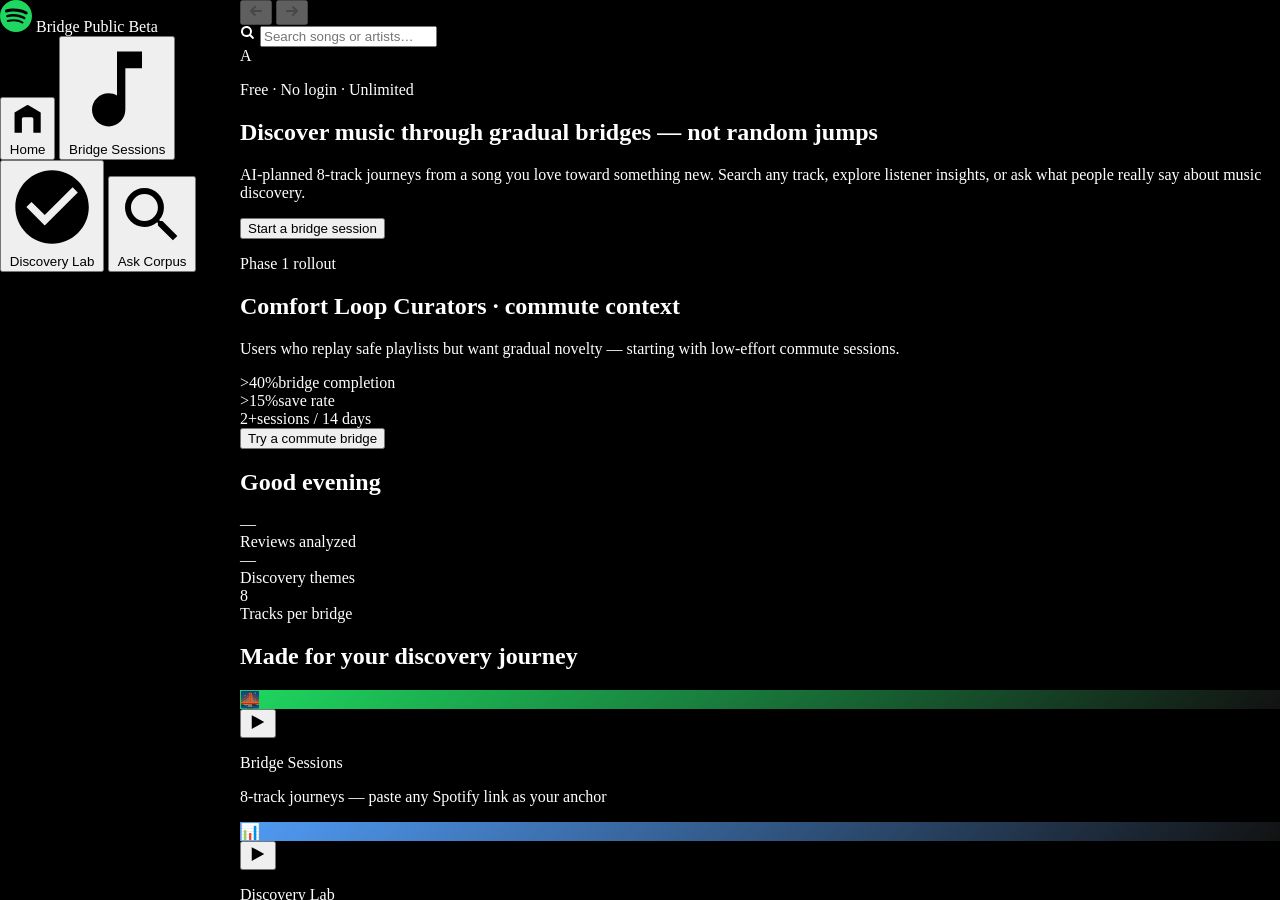
==== web/index.html @ 8ed82976 "Polish app to production wow-factor for free launch. Add Spotify embed previews, novelty journey viz" ====
<!DOCTYPE html>
<html lang="en">
<head>
  <meta charset="UTF-8" />
  <meta name="viewport" content="width=device-width, initial-scale=1.0, viewport-fit=cover" />
  <title>Bridge Sessions — gradual music discovery</title>
  <meta name="description" content="Free 8-track listening bridges from a song you love toward something new. Each step explained. No login, 10k song catalog." />
  <meta name="theme-color" content="#1ed760" />
  <link rel="icon" href="/static/icon.svg" type="image/svg+xml" />
  <link rel="manifest" href="/static/manifest.json" />
  <meta property="og:type" content="website" />
  <meta property="og:url" content="https://spotify-discovery-pm.vercel.app/" />
  <meta property="og:title" content="Bridge Sessions — how is this free?" />
  <meta property="og:description" content="8-track journeys from familiar → novel. Search any song, get explained transitions. No Spotify login." />
  <meta property="og:image" content="https://spotify-discovery-pm.vercel.app/static/og.svg" />
  <meta name="twitter:card" content="summary_large_image" />
  <meta name="twitter:title" content="Bridge Sessions" />
  <meta name="twitter:description" content="Gradual music discovery — 8 explained steps from your anchor track." />
  <meta name="twitter:image" content="https://spotify-discovery-pm.vercel.app/static/og.svg" />
  <style>
    html,body{height:100%;margin:0;background:#000;color:#fff;overflow:hidden}
    .panel:not(.active){display:none!important}
    .app{display:grid;grid-template-columns:1fr;grid-template-rows:1fr auto auto;height:100dvh;overflow:hidden}
    @media (min-width:769px){.app{grid-template-columns:240px 1fr;grid-template-rows:1fr 72px}}
  </style>
  <link rel="stylesheet" href="/static/styles.css" />
</head>
<body>
  <div class="app">
    <!-- Sidebar -->
    <aside class="sidebar">
      <div class="sidebar__logo">
        <svg width="32" height="32" viewBox="0 0 24 24" fill="#1ed760"><path d="M12 0C5.4 0 0 5.4 0 12s5.4 12 12 12 12-5.4 12-12S18.66 0 12 0zm5.521 17.34c-.24.359-.66.48-1.021.24-2.82-1.74-6.36-2.101-10.561-1.141-.418.122-.779-.179-.899-.539-.12-.421.18-.78.54-.9 4.56-1.021 8.52-.6 11.64 1.32.42.18.479.659.301 1.02zm1.44-3.3c-.301.42-.841.6-1.262.3-3.239-1.98-8.159-2.58-11.939-1.38-.479.12-1.02-.12-1.14-.6-.12-.48.12-1.021.6-1.141C9.6 9.9 15 10.561 18.72 12.84c.361.181.54.78.241 1.2zm.12-3.36C15.24 8.4 8.82 8.16 5.16 9.301c-.6.179-1.2-.181-1.38-.721-.18-.601.18-1.2.72-1.381 4.26-1.26 11.28-1.02 15.721 1.621.539.3.719 1.02.419 1.56-.299.421-1.02.599-1.559.3z"/></svg>
        <span class="sidebar__logo-text">Bridge</span>
        <span class="sidebar__badge">Public Beta</span>
      </div>

      <nav class="sidebar__nav">
        <button class="nav-item active" data-tab="home">
          <svg viewBox="0 0 24 24"><path d="M12.5 3.247a1 1 0 0 0-1 0L4 7.577V20h4.5v-8.5a1 1 0 0 1 1-1h5a1 1 0 0 1 1 1V20H20V7.577l-7.5-4.33z"/></svg>
          <span>Home</span>
        </button>
        <button class="nav-item" data-tab="bridge">
          <svg viewBox="0 0 24 24"><path d="M12 3v10.55c-.59-.34-1.27-.55-2-.55-2.21 0-4 1.79-4 4s1.79 4 4 4 4-1.79 4-4V7h4V3h-6z"/></svg>
          <span>Bridge Sessions</span>
        </button>
        <button class="nav-item" data-tab="insights">
          <svg viewBox="0 0 24 24"><path d="M12 2C6.48 2 2 6.48 2 12s4.48 10 10 10 10-4.48 10-10S17.52 2 12 2zm-2 15-5-5 1.41-1.41L10 14.17l7.59-7.59L19 8l-9 9z"/></svg>
          <span>Discovery Lab</span>
        </button>
        <button class="nav-item" data-tab="ask">
          <svg viewBox="0 0 24 24"><path d="M15.5 14h-.79l-.28-.27A6.471 6.471 0 0 0 16 9.5 6.5 6.5 0 1 0 9.5 16c1.61 0 3.09-.59 4.23-1.57l.27.28v.79l5 4.99L20.49 19l-4.99-5zm-6 0C7.01 14 5 11.99 5 9.5S7.01 5 9.5 5 14 7.01 14 9.5 11.99 14 9.5 14z"/></svg>
          <span>Ask Corpus</span>
        </button>
      </nav>
    </aside>

    <!-- Main -->
    <div class="main" data-accent="home" id="mainArea">
      <header class="topbar">
        <div class="topbar__nav-btns">
          <button class="icon-btn" disabled aria-label="Back">
            <svg width="16" height="16" viewBox="0 0 16 16" fill="currentColor"><path d="M9.7 3.3a1 1 0 0 0-1.4 1.4L10.6 7H3a1 1 0 1 0 0 2h7.6L8.3 11.3a1 1 0 1 0 1.4 1.4l4-4a1 1 0 0 0 0-1.4l-4-4z" transform="rotate(180 8 8)"/></svg>
          </button>
          <button class="icon-btn" disabled aria-label="Forward">
            <svg width="16" height="16" viewBox="0 0 16 16" fill="currentColor"><path d="M9.7 3.3a1 1 0 0 0-1.4 1.4L10.6 7H3a1 1 0 1 0 0 2h7.6L8.3 11.3a1 1 0 1 0 1.4 1.4l4-4a1 1 0 0 0 0-1.4l-4-4z"/></svg>
          </button>
        </div>
        <div class="topbar__search">
          <svg class="topbar__search-icon" width="16" height="16" viewBox="0 0 16 16" fill="currentColor"><path d="M13.7 12.3 11 9.6a5.5 5.5 0 1 0-1.4 1.4l2.7 2.7a1 1 0 0 0 1.4-1.4zM6.5 10A3.5 3.5 0 1 1 10 6.5 3.5 3.5 0 0 1 6.5 10z"/></svg>
          <input type="text" id="globalSearch" placeholder="Search songs or artists…" autocomplete="off" />
          <div id="searchResults" class="search-results hidden" role="listbox"></div>
        </div>
        <div class="topbar__user">A</div>
      </header>

      <div class="content">
        <!-- HOME -->
        <section class="panel active" id="panel-home">
          <div class="public-banner">
            <div class="public-banner__text">
              <p class="public-banner__eyebrow">Free · No login · Unlimited</p>
              <h2 class="public-banner__title">Discover music through gradual bridges — not random jumps</h2>
              <p class="public-banner__desc">AI-planned 8-track journeys from a song you love toward something new. Search any track, explore listener insights, or ask what people really say about music discovery.</p>
            </div>
            <button type="button" class="btn-spotify btn-spotify--green public-banner__cta" data-tab="bridge">Start a bridge session</button>
          </div>

          <div class="rollout-card" id="rolloutCard">
            <p class="rollout-card__eyebrow">Phase 1 rollout</p>
            <h2 class="rollout-card__title">Comfort Loop Curators · commute context</h2>
            <p class="rollout-card__desc">Users who replay safe playlists but want gradual novelty — starting with low-effort commute sessions.</p>
            <div class="metrics-row">
              <div class="metric-target"><span class="metric-target__val">&gt;40%</span><span class="metric-target__label">bridge completion</span></div>
              <div class="metric-target"><span class="metric-target__val">&gt;15%</span><span class="metric-target__label">save rate</span></div>
              <div class="metric-target"><span class="metric-target__val">2+</span><span class="metric-target__label">sessions / 14 days</span></div>
            </div>
            <button type="button" class="btn-spotify btn-spotify--green btn-spotify--sm" id="comfortLoopCta">Try a commute bridge</button>
          </div>

          <h1 class="greeting" id="greeting">Good evening</h1>
          <div class="stats-row" id="statsRow">
            <div class="stat-pill"><div class="stat-pill__value" id="statReviews">—</div><div class="stat-pill__label">Reviews analyzed</div></div>
            <div class="stat-pill"><div class="stat-pill__value" id="statThemes">—</div><div class="stat-pill__label">Discovery themes</div></div>
            <div class="stat-pill"><div class="stat-pill__value">8</div><div class="stat-pill__label">Tracks per bridge</div></div>
          </div>

          <div class="section-header"><h2>Made for your discovery journey</h2></div>
          <div class="card-grid">
            <article class="media-card" data-tab="bridge">
              <div class="media-card__cover"><div class="cover-gradient" style="background:linear-gradient(135deg,#1ed760,#121212)">🌉</div>
                <button class="media-card__play" aria-label="Open Bridge"><svg width="20" height="20" viewBox="0 0 16 16" fill="currentColor"><path d="M3 2.5v11l10-5.5L3 2.5z"/></svg></button>
              </div>
              <p class="media-card__title">Bridge Sessions</p>
              <p class="media-card__desc">8-track journeys — paste any Spotify link as your anchor</p>
            </article>
            <article class="media-card" data-tab="insights">
              <div class="media-card__cover"><div class="cover-gradient" style="background:linear-gradient(135deg,#509bf5,#121212)">📊</div>
                <button class="media-card__play" aria-label="Open Insights"><svg width="20" height="20" viewBox="0 0 16 16" fill="currentColor"><path d="M3 2.5v11l10-5.5L3 2.5z"/></svg></button>
              </div>
              <p class="media-card__title">Discovery Lab</p>
              <p class="media-card__desc">553+ user voices — themes, segments, pain points</p>
            </article>
            <article class="media-card" data-tab="ask">
              <div class="media-card__cover"><div class="cover-gradient" style="background:linear-gradient(135deg,#e91429,#121212)">💬</div>
                <button class="media-card__play" aria-label="Ask"><svg width="20" height="20" viewBox="0 0 16 16" fill="currentColor"><path d="M3 2.5v11l10-5.5L3 2.5z"/></svg></button>
              </div>
              <p class="media-card__title">Ask the Corpus</p>
              <p class="media-card__desc">RAG-powered answers with cited user quotes</p>
            </article>
          </div>

          <div class="section-header"><h2>Recently analyzed</h2><a href="#" data-tab="insights">Show all</a></div>
          <div class="card-grid" id="homeThemes"></div>
        </section>

        <!-- BRIDGE -->
        <section class="panel" id="panel-bridge">
          <div class="bridge-hero">
            <div class="bridge-hero__content">
              <p class="bridge-hero__type">Free public beta</p>
              <h1 class="bridge-hero__title">Bridge Sessions</h1>
              <p class="bridge-hero__desc">A 30-minute listening journey from a track you choose toward novel artists. Each step explains why the transition works — discovery that feels safe, not random. No account needed.</p>
              <div class="bridge-actions bridge-actions--primary">
                <button type="button" id="startBridgeBtn" class="btn-spotify btn-spotify--green">Start free bridge</button>
              </div>
              <p id="authStatus" class="hint hint--prominent"></p>

              <div class="connect-beta" id="connectBeta">
                <div class="connect-beta__head">
                  <span class="connect-beta__title">Connect Spotify</span>
                  <span class="badge-beta">Private beta</span>
                </div>
                <p class="connect-beta__desc">Personalized bridges and save-to-playlist are limited to invited testers while we apply for Spotify extended access. The free bridge above works for everyone.</p>
                <div class="bridge-actions">
                  <a id="spotifyLogin" class="btn-spotify btn-spotify--ghost btn-spotify--sm" href="/mvp/login">
                    <svg width="18" height="18" viewBox="0 0 24 24" fill="currentColor"><path d="M12 0C5.4 0 0 5.4 0 12s5.4 12 12 12 12-5.4 12-12S18.66 0 12 0zm5.521 17.34c-.24.359-.66.48-1.021.24-2.82-1.74-6.36-2.101-10.561-1.141-.418.122-.779-.179-.899-.539-.12-.421.18-.78.54-.9 4.56-1.021 8.52-.6 11.64 1.32.42.18.479.659.301 1.02z"/></svg>
                    Request beta access
                  </a>
                  <button id="logoutBtn" class="btn-spotify btn-spotify--ghost btn-spotify--sm hidden">Log out</button>
                </div>
              </div>
            </div>
          </div>

          <div class="bridge-form">
            <label class="form-label">Anchor track — song name or Spotify link</label>
            <div class="anchor-search">
              <input class="form-input" id="anchorInput" type="text" placeholder="e.g. Blinding Lights, The Weeknd — or paste a Spotify link" autocomplete="off" />
              <div id="anchorSearchResults" class="search-results hidden" role="listbox"></div>
            </div>
            <div id="anchorPreview" class="anchor-preview hidden"></div>
            <div class="chip-row chip-row--compact" id="anchorChips"></div>
            <label class="form-label">Your intent</label>
            <textarea class="form-input" id="intentInput" rows="2" placeholder="Like Khruangbin but more energetic for a morning run"></textarea>
            <label class="form-label">Listening context</label>
            <div class="chip-row chip-row--compact" id="contextChips"></div>
            <div class="chip-row chip-row--compact" id="intentChips"></div>
            <div class="bridge-actions">
              <button id="buildBtn" class="btn-spotify btn-spotify--green">Generate bridge session</button>
              <button id="savePlaylistBtn" class="btn-spotify btn-spotify--ghost hidden">Save to Spotify</button>
            </div>
            <div id="bridgeLoader" class="bridge-loader hidden" aria-live="polite" aria-busy="false">
              <div class="bridge-loader__card">
                <div class="bridge-loader__spinner" aria-hidden="true"></div>
                <p class="bridge-loader__title" id="bridgeLoaderTitle">Building your bridge…</p>
                <p class="bridge-loader__subtitle" id="bridgeLoaderSubtitle">Sequencing tracks from familiar to new</p>
                <div class="bridge-loader__progress" aria-hidden="true"><div class="bridge-loader__progress-fill" id="bridgeLoaderProgress"></div></div>
              </div>
            </div>
            <p id="bridgeError" class="bridge-error hidden"></p>
          </div>

          <div id="sessionBlock" class="session-block hidden">
            <div class="section-header">
              <h2 id="sessionTitle">Your bridge</h2>
              <div class="session-header-actions">
                <span id="sessionMode" class="sidebar__badge"></span>
                <span id="sessionPlanner" class="sidebar__badge sidebar__badge--muted hidden"></span>
                <button type="button" id="shareBridgeBtn" class="btn-spotify btn-spotify--ghost btn-spotify--sm hidden">Share bridge</button>
              </div>
            </div>
            <p id="sessionSummary" class="session-summary"></p>
            <div id="noveltyJourney" class="novelty-journey hidden" aria-label="Novelty arc from familiar to novel"></div>
            <div class="track-list-header">
              <span>#</span><span>Title</span><span>Novelty</span><span></span><span></span>
            </div>
            <div id="tracks"></div>
          </div>
        </section>

        <!-- INSIGHTS -->
        <section class="panel" id="panel-insights">
          <h1 class="greeting" style="font-size:32px">Discovery Lab</h1>
          <p id="insightSubtitle" style="color:var(--text-subdued);margin:-16px 0 24px">Insights from user reviews — click a theme or segment to explore</p>
          <div id="themeDetail" class="theme-detail hidden"></div>
          <div class="insight-grid">
            <div><h3 style="font-size:16px;margin:0 0 16px">Themes</h3><div id="themes"></div></div>
            <div><h3 style="font-size:16px;margin:0 0 16px">User segments</h3><div id="segments"></div></div>
          </div>
        </section>

        <!-- ASK -->
        <section class="panel ask-panel" id="panel-ask">
          <h1 class="greeting" style="font-size:32px">Ask the corpus</h1>
          <p style="color:var(--text-subdued);margin:-16px 0 8px">Six canonical growth questions — or ask your own</p>
          <div id="canonicalBtns" class="chip-row"></div>
          <div class="ask-form">
            <input class="form-input" id="questionInput" type="text" placeholder="Why do users repeat the same playlists?" />
            <button id="askBtn" class="btn-spotify btn-spotify--green">Ask</button>
          </div>
          <div id="answer" class="answer-box hidden"></div>
        </section>
      </div>
    </div>

    <!-- Preview bar — Spotify embed + quick open -->
    <footer class="now-playing hidden" id="previewBar">
      <div class="now-playing__embed" id="playerEmbed" aria-label="Spotify preview player"></div>
      <div class="now-playing__compact">
        <div class="now-playing__track">
          <div class="now-playing__art" id="playerArt"></div>
          <div class="now-playing__meta">
            <div class="now-playing__title" id="playerTitle">Tap a track to preview</div>
            <div class="now-playing__artist" id="playerArtist">Bridge Sessions</div>
          </div>
        </div>
        <div class="now-playing__actions">
          <span class="now-playing__step" id="playerStep"></span>
          <button type="button" class="btn-spotify btn-spotify--ghost btn-spotify--sm" id="playerPrev" aria-label="Previous track">‹</button>
          <button type="button" class="btn-spotify btn-spotify--ghost btn-spotify--sm" id="playerNext" aria-label="Next track">›</button>
          <button type="button" class="btn-spotify btn-spotify--ghost btn-spotify--sm" id="playerOpen">Open in Spotify</button>
        </div>
      </div>
    </footer>
  </div>

  <div class="status-toast" id="statusToast"></div>
  <script src="/static/app.js"></script>
</body>
</html>
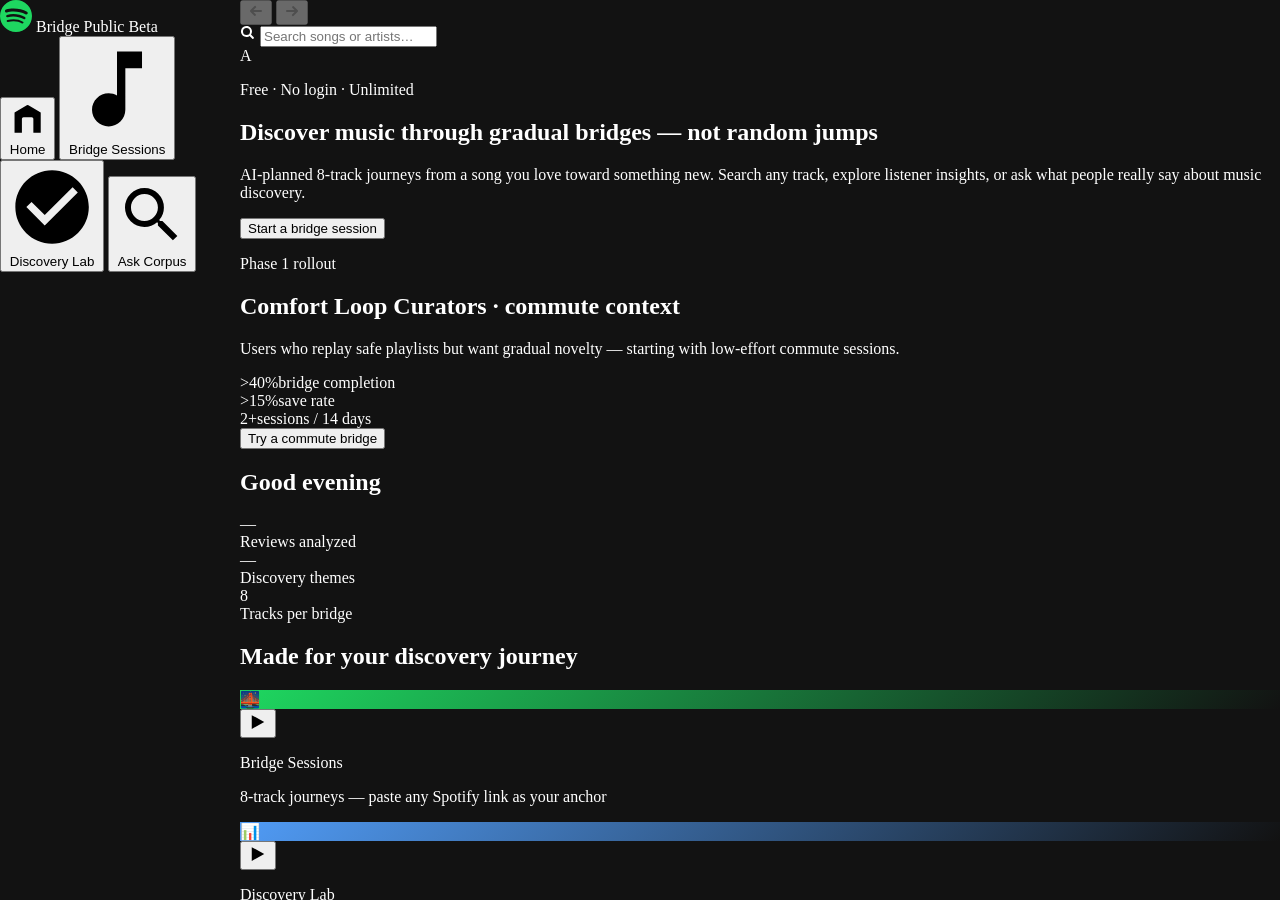
==== commit ba4c0595: "Fix layout not filling viewport height. Only reserve player bar grid space when preview is visible, " ====
--- a/web/index.html
+++ b/web/index.html
@@ -18,10 +18,11 @@
   <meta name="twitter:description" content="Gradual music discovery — 8 explained steps from your anchor track." />
   <meta name="twitter:image" content="https://spotify-discovery-pm.vercel.app/static/og.svg" />
   <style>
-    html,body{height:100%;margin:0;background:#000;color:#fff;overflow:hidden}
+    html,body{height:100%;width:100%;margin:0;background:#121212;color:#fff;overflow:hidden}
     .panel:not(.active){display:none!important}
-    .app{display:grid;grid-template-columns:1fr;grid-template-rows:1fr auto auto;height:100dvh;overflow:hidden}
-    @media (min-width:769px){.app{grid-template-columns:240px 1fr;grid-template-rows:1fr 72px}}
+    .app{display:grid;grid-template-columns:1fr;grid-template-rows:1fr;height:100dvh;width:100%;min-height:100dvh;overflow:hidden}
+    .app.app--has-player{grid-template-rows:1fr auto}
+    @media (min-width:769px){.app{grid-template-columns:240px 1fr}}
   </style>
   <link rel="stylesheet" href="/static/styles.css" />
 </head>
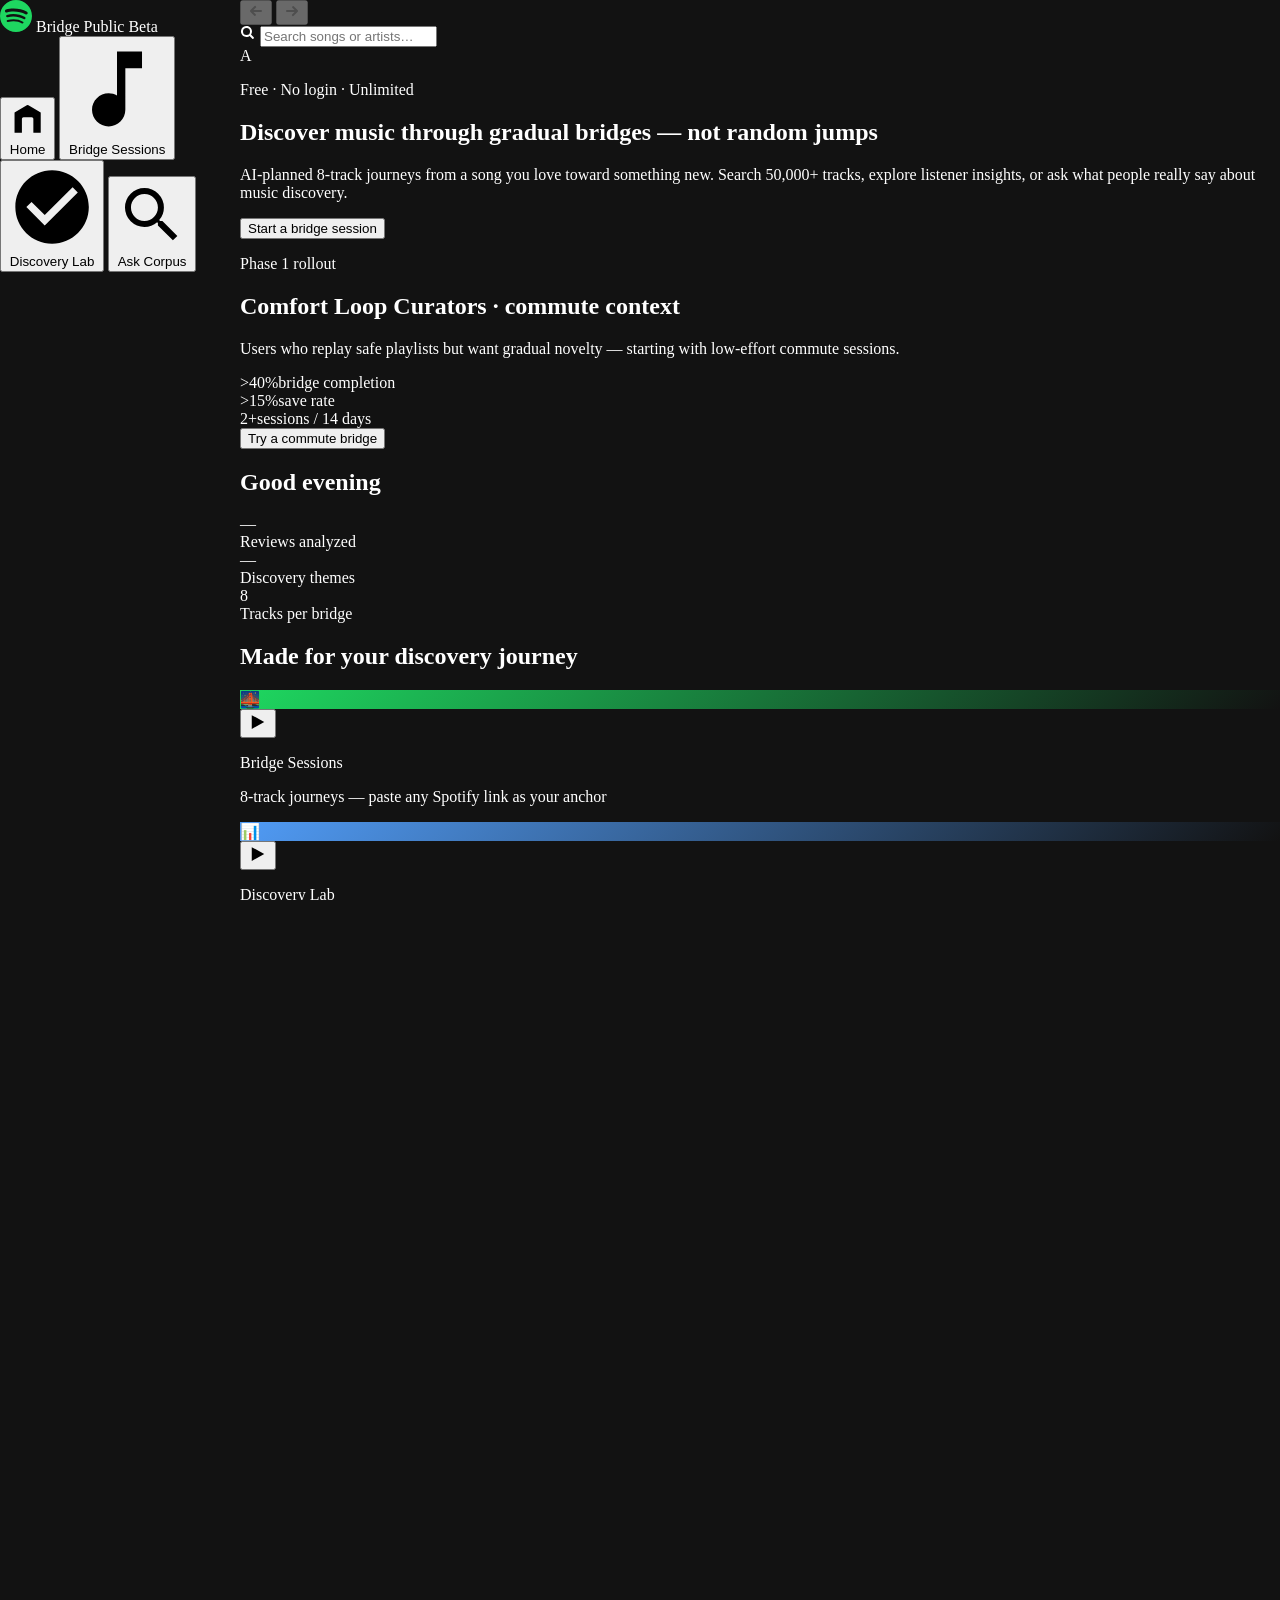
==== commit 8f7a1d5d: "Add custom player, 50k catalog, and discovery extras. Replace Spotify embed chrome with our player (" ====
--- a/web/index.html
+++ b/web/index.html
@@ -25,6 +25,7 @@
     @media (min-width:769px){.app{grid-template-columns:240px 1fr}}
   </style>
   <link rel="stylesheet" href="/static/styles.css" />
+  <link rel="stylesheet" href="/static/player.css" />
 </head>
 <body>
   <div class="app">
@@ -82,7 +83,7 @@
             <div class="public-banner__text">
               <p class="public-banner__eyebrow">Free · No login · Unlimited</p>
               <h2 class="public-banner__title">Discover music through gradual bridges — not random jumps</h2>
-              <p class="public-banner__desc">AI-planned 8-track journeys from a song you love toward something new. Search any track, explore listener insights, or ask what people really say about music discovery.</p>
+              <p class="public-banner__desc">AI-planned 8-track journeys from a song you love toward something new. Search <span id="catalogSizeLabel">50,000+</span> tracks, explore listener insights, or ask what people really say about music discovery.</p>
             </div>
             <button type="button" class="btn-spotify btn-spotify--green public-banner__cta" data-tab="bridge">Start a bridge session</button>
           </div>
@@ -179,6 +180,7 @@
             <div class="chip-row chip-row--compact" id="intentChips"></div>
             <div class="bridge-actions">
               <button id="buildBtn" class="btn-spotify btn-spotify--green">Generate bridge session</button>
+              <button type="button" id="surpriseBtn" class="btn-spotify btn-spotify--ghost">Surprise me</button>
               <button id="savePlaylistBtn" class="btn-spotify btn-spotify--ghost hidden">Save to Spotify</button>
             </div>
             <div id="bridgeLoader" class="bridge-loader hidden" aria-live="polite" aria-busy="false">
@@ -202,6 +204,7 @@
               </div>
             </div>
             <p id="sessionSummary" class="session-summary"></p>
+            <div id="bridgeStats" class="bridge-stats hidden" aria-label="Bridge session stats"></div>
             <div id="noveltyJourney" class="novelty-journey hidden" aria-label="Novelty arc from familiar to novel"></div>
             <div class="track-list-header">
               <span>#</span><span>Title</span><span>Novelty</span><span></span><span></span>
@@ -235,28 +238,89 @@
       </div>
     </div>
 
-    <!-- Preview bar — Spotify embed + quick open -->
+    <!-- Custom bridge player — Spotify preview via hidden embed; our controls & legal links -->
     <footer class="now-playing hidden" id="previewBar">
-      <div class="now-playing__embed" id="playerEmbed" aria-label="Spotify preview player"></div>
-      <div class="now-playing__compact">
-        <div class="now-playing__track">
-          <div class="now-playing__art" id="playerArt"></div>
-          <div class="now-playing__meta">
+      <div class="bridge-player">
+        <canvas id="eqCanvas" class="bridge-player__eq" aria-hidden="true"></canvas>
+        <div class="bridge-player__row">
+          <div class="now-playing__art bridge-player__art" id="playerArt"></div>
+          <div class="bridge-player__meta">
             <div class="now-playing__title" id="playerTitle">Tap a track to preview</div>
             <div class="now-playing__artist" id="playerArtist">Bridge Sessions</div>
+            <span class="bridge-player__badge" id="playerBadge">30s preview · Full song in Spotify</span>
+          </div>
+          <div class="bridge-player__controls">
+            <button type="button" class="bridge-player__play" id="playerPlayBtn" aria-label="Play or pause">▶</button>
+            <button type="button" class="bridge-player__nav" id="playerPrev" aria-label="Previous">‹</button>
+            <button type="button" class="bridge-player__nav" id="playerNext" aria-label="Next">›</button>
+          </div>
+          <div class="bridge-player__volume">
+            <label for="playerVolume" class="sr-only">Volume</label>
+            <span aria-hidden="true">🔊</span>
+            <input type="range" id="playerVolume" min="0" max="100" value="85" />
+            <span id="playerVolumeLabel" class="bridge-player__vol-label">85%</span>
+          </div>
+          <div class="bridge-player__actions">
+            <span class="now-playing__step" id="playerStep"></span>
+            <button type="button" class="chip chip--sm" id="playerTourBtn">Auto tour</button>
+            <button type="button" class="btn-spotify btn-spotify--ghost btn-spotify--sm" id="playerOpen">Full song</button>
+            <button type="button" class="bridge-player__menu" id="playerMenuBtn" aria-label="Player menu">⋯</button>
           </div>
         </div>
-        <div class="now-playing__actions">
-          <span class="now-playing__step" id="playerStep"></span>
-          <button type="button" class="btn-spotify btn-spotify--ghost btn-spotify--sm" id="playerPrev" aria-label="Previous track">‹</button>
-          <button type="button" class="btn-spotify btn-spotify--ghost btn-spotify--sm" id="playerNext" aria-label="Next track">›</button>
-          <button type="button" class="btn-spotify btn-spotify--ghost btn-spotify--sm" id="playerOpen">Open in Spotify</button>
+        <div id="playerMenu" class="bridge-player__menu-panel hidden">
+          <button type="button" data-legal="termsModal">Terms of use</button>
+          <button type="button" data-legal="privacyModal">Privacy</button>
+          <button type="button" data-legal="playbackModal">About playback</button>
+          <button type="button" data-legal="shortcutsModal">Keyboard shortcuts</button>
         </div>
       </div>
+      <div id="spotifyEmbedHost" class="spotify-embed-host" aria-hidden="true"></div>
     </footer>
   </div>
 
+  <div id="termsModal" class="modal hidden" role="dialog" aria-labelledby="termsTitle">
+    <div class="modal__card">
+      <h2 id="termsTitle">Terms of use</h2>
+      <p>Bridge Sessions is a free music discovery demo. It is not affiliated with Spotify AB.</p>
+      <p>You use this app at your own risk. Bridges are suggestions only — always verify artists and content in Spotify.</p>
+      <p>Do not abuse the API (automated scraping, spam). We may rate-limit abusive traffic.</p>
+      <button type="button" class="btn-spotify btn-spotify--ghost" data-close-modal="termsModal">Close</button>
+    </div>
+  </div>
+  <div id="privacyModal" class="modal hidden" role="dialog">
+    <div class="modal__card">
+      <h2>Privacy</h2>
+      <p>We do not require accounts. Bridge events may be logged anonymously if analytics are enabled.</p>
+      <p>Spotify previews are served by Spotify's embed player — see <a href="https://www.spotify.com/legal/privacy-policy/" target="_blank" rel="noopener">Spotify's privacy policy</a> for playback data.</p>
+      <p>Share links encode your intent and track IDs in the URL — only share if you're comfortable.</p>
+      <button type="button" class="btn-spotify btn-spotify--ghost" data-close-modal="privacyModal">Close</button>
+    </div>
+  </div>
+  <div id="playbackModal" class="modal hidden" role="dialog">
+    <div class="modal__card">
+      <h2>About playback</h2>
+      <p><strong>Why 30-second previews?</strong> Spotify licenses full streaming to logged-in Premium users in the Spotify app. Free web apps get preview clips unless you connect Spotify with Premium (private beta).</p>
+      <p><strong>Full songs:</strong> Tap <em>Full song</em> or open any track in Spotify.</p>
+      <p><strong>Volume & EQ:</strong> The equalizer visualizes your bridge vibe. Volume controls preview playback; mute pauses the preview.</p>
+      <button type="button" class="btn-spotify btn-spotify--ghost" data-close-modal="playbackModal">Got it</button>
+    </div>
+  </div>
+  <div id="shortcutsModal" class="modal hidden" role="dialog">
+    <div class="modal__card">
+      <h2>Keyboard shortcuts</h2>
+      <ul class="shortcut-list">
+        <li><kbd>Space</kbd> Play / pause preview</li>
+        <li><kbd>←</kbd> <kbd>→</kbd> Previous / next track</li>
+        <li><kbd>?</kbd> This help</li>
+      </ul>
+      <button type="button" class="btn-spotify btn-spotify--ghost" data-close-modal="shortcutsModal">Close</button>
+    </div>
+  </div>
+
   <div class="status-toast" id="statusToast"></div>
+  <script src="https://open.spotify.com/embed/iframe-api/v1" async></script>
+  <script src="/static/player.js"></script>
+  <script src="/static/legal.js"></script>
   <script src="/static/app.js"></script>
 </body>
 </html>
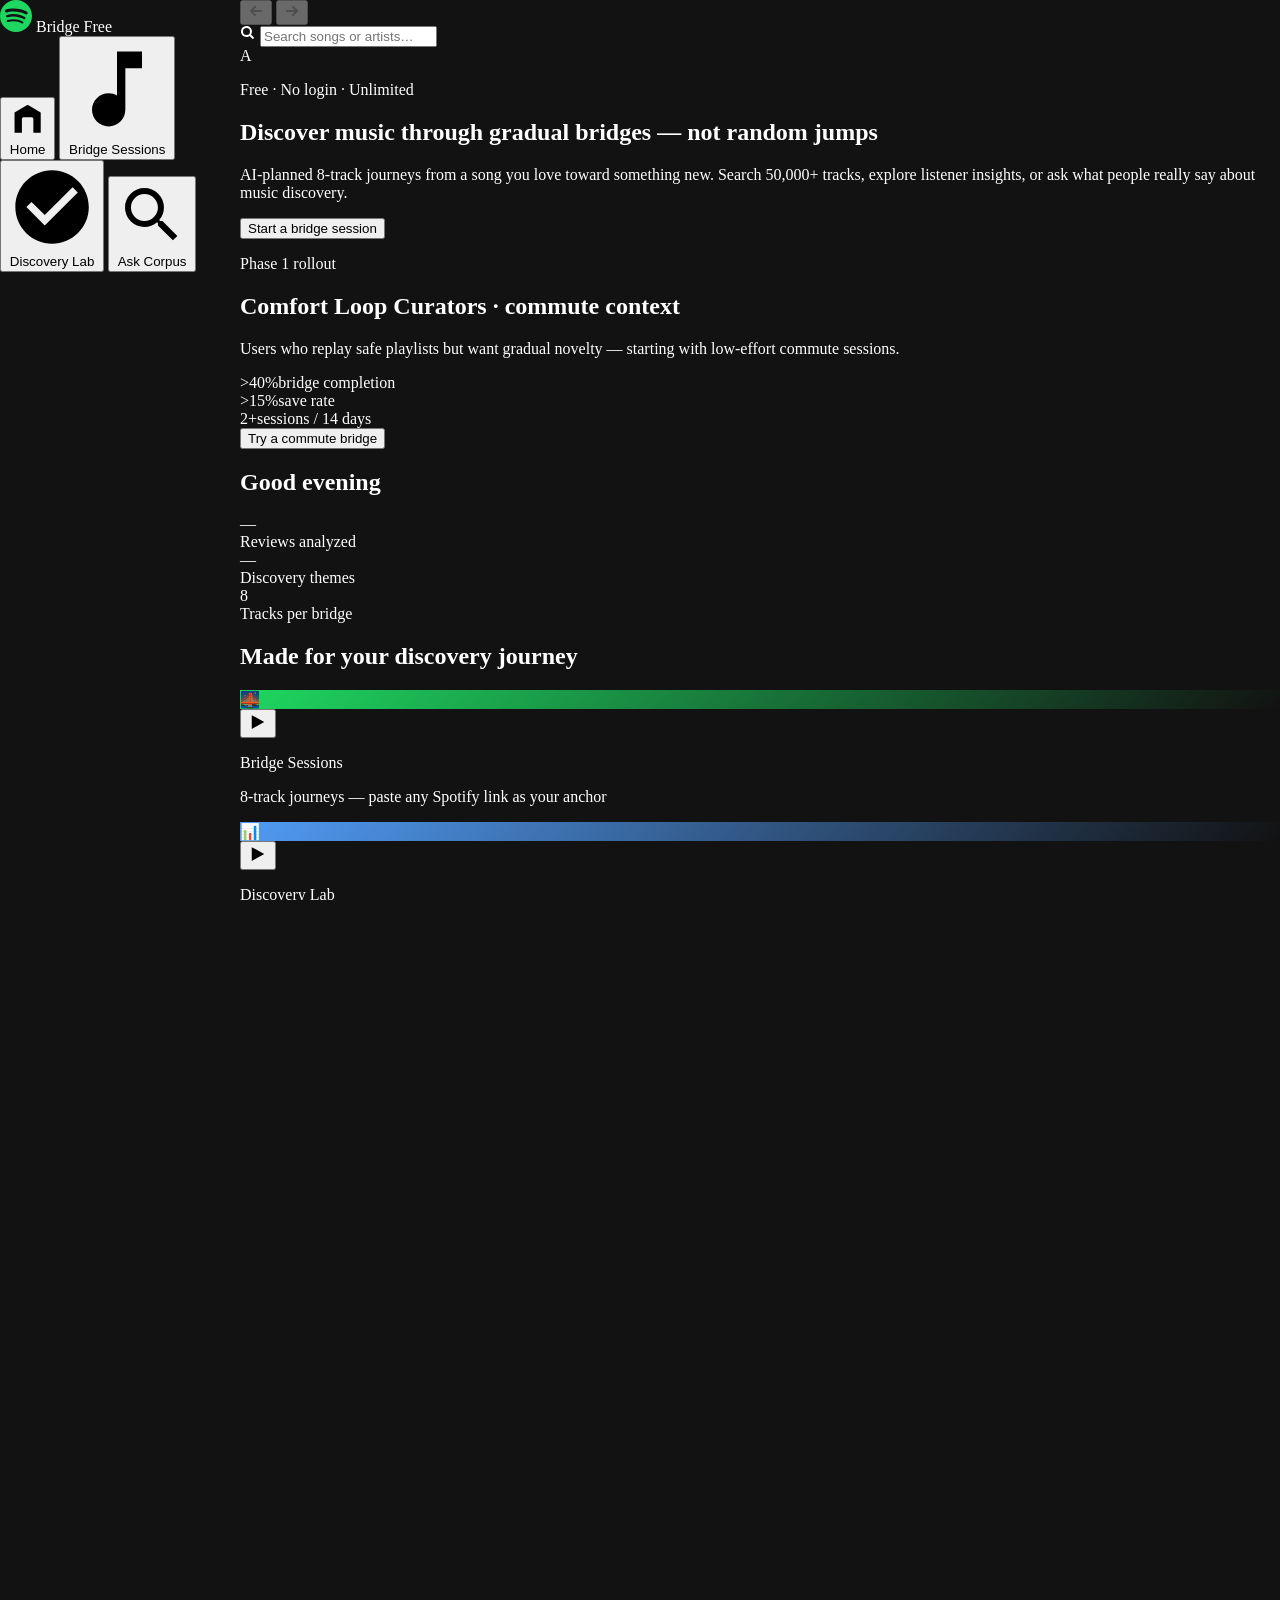
==== commit 7e186746: "Fix preview player track switching, volume, and EQ controls. Replace Spotify embed with Web Audio pr" ====
--- a/web/index.html
+++ b/web/index.html
@@ -34,7 +34,7 @@
       <div class="sidebar__logo">
         <svg width="32" height="32" viewBox="0 0 24 24" fill="#1ed760"><path d="M12 0C5.4 0 0 5.4 0 12s5.4 12 12 12 12-5.4 12-12S18.66 0 12 0zm5.521 17.34c-.24.359-.66.48-1.021.24-2.82-1.74-6.36-2.101-10.561-1.141-.418.122-.779-.179-.899-.539-.12-.421.18-.78.54-.9 4.56-1.021 8.52-.6 11.64 1.32.42.18.479.659.301 1.02zm1.44-3.3c-.301.42-.841.6-1.262.3-3.239-1.98-8.159-2.58-11.939-1.38-.479.12-1.02-.12-1.14-.6-.12-.48.12-1.021.6-1.141C9.6 9.9 15 10.561 18.72 12.84c.361.181.54.78.241 1.2zm.12-3.36C15.24 8.4 8.82 8.16 5.16 9.301c-.6.179-1.2-.181-1.38-.721-.18-.601.18-1.2.72-1.381 4.26-1.26 11.28-1.02 15.721 1.621.539.3.719 1.02.419 1.56-.299.421-1.02.599-1.559.3z"/></svg>
         <span class="sidebar__logo-text">Bridge</span>
-        <span class="sidebar__badge">Public Beta</span>
+        <span class="sidebar__badge">Free</span>
       </div>
 
       <nav class="sidebar__nav">
@@ -140,27 +140,11 @@
         <section class="panel" id="panel-bridge">
           <div class="bridge-hero">
             <div class="bridge-hero__content">
-              <p class="bridge-hero__type">Free public beta</p>
+              <p class="bridge-hero__type">Free · No login</p>
               <h1 class="bridge-hero__title">Bridge Sessions</h1>
-              <p class="bridge-hero__desc">A 30-minute listening journey from a track you choose toward novel artists. Each step explains why the transition works — discovery that feels safe, not random. No account needed.</p>
+              <p class="bridge-hero__desc">A listening journey from a track you choose toward novel artists. Each step explains why the transition works — discovery that feels safe, not random.</p>
               <div class="bridge-actions bridge-actions--primary">
-                <button type="button" id="startBridgeBtn" class="btn-spotify btn-spotify--green">Start free bridge</button>
-              </div>
-              <p id="authStatus" class="hint hint--prominent"></p>
-
-              <div class="connect-beta" id="connectBeta">
-                <div class="connect-beta__head">
-                  <span class="connect-beta__title">Connect Spotify</span>
-                  <span class="badge-beta">Private beta</span>
-                </div>
-                <p class="connect-beta__desc">Personalized bridges and save-to-playlist are limited to invited testers while we apply for Spotify extended access. The free bridge above works for everyone.</p>
-                <div class="bridge-actions">
-                  <a id="spotifyLogin" class="btn-spotify btn-spotify--ghost btn-spotify--sm" href="/mvp/login">
-                    <svg width="18" height="18" viewBox="0 0 24 24" fill="currentColor"><path d="M12 0C5.4 0 0 5.4 0 12s5.4 12 12 12 12-5.4 12-12S18.66 0 12 0zm5.521 17.34c-.24.359-.66.48-1.021.24-2.82-1.74-6.36-2.101-10.561-1.141-.418.122-.779-.179-.899-.539-.12-.421.18-.78.54-.9 4.56-1.021 8.52-.6 11.64 1.32.42.18.479.659.301 1.02z"/></svg>
-                    Request beta access
-                  </a>
-                  <button id="logoutBtn" class="btn-spotify btn-spotify--ghost btn-spotify--sm hidden">Log out</button>
-                </div>
+                <button type="button" id="startBridgeBtn" class="btn-spotify btn-spotify--green">Start a bridge</button>
               </div>
             </div>
           </div>
@@ -181,7 +165,6 @@
             <div class="bridge-actions">
               <button id="buildBtn" class="btn-spotify btn-spotify--green">Generate bridge session</button>
               <button type="button" id="surpriseBtn" class="btn-spotify btn-spotify--ghost">Surprise me</button>
-              <button id="savePlaylistBtn" class="btn-spotify btn-spotify--ghost hidden">Save to Spotify</button>
             </div>
             <div id="bridgeLoader" class="bridge-loader hidden" aria-live="polite" aria-busy="false">
               <div class="bridge-loader__card">
@@ -238,7 +221,7 @@
       </div>
     </div>
 
-    <!-- Custom bridge player — Spotify preview via hidden embed; our controls & legal links -->
+    <!-- Custom bridge player — 30s previews via Web Audio (volume + EQ) -->
     <footer class="now-playing hidden" id="previewBar">
       <div class="bridge-player">
         <canvas id="eqCanvas" class="bridge-player__eq" aria-hidden="true"></canvas>
@@ -267,6 +250,11 @@
             <button type="button" class="bridge-player__menu" id="playerMenuBtn" aria-label="Player menu">⋯</button>
           </div>
         </div>
+        <div class="bridge-player__eq-sliders">
+          <label class="bridge-player__eq-label">Bass <input type="range" id="eqBass" min="-12" max="12" value="0" aria-label="Bass" /></label>
+          <label class="bridge-player__eq-label">Mid <input type="range" id="eqMid" min="-12" max="12" value="0" aria-label="Mid" /></label>
+          <label class="bridge-player__eq-label">Treble <input type="range" id="eqTreble" min="-12" max="12" value="0" aria-label="Treble" /></label>
+        </div>
         <div id="playerMenu" class="bridge-player__menu-panel hidden">
           <button type="button" data-legal="termsModal">Terms of use</button>
           <button type="button" data-legal="privacyModal">Privacy</button>
@@ -274,7 +262,6 @@
           <button type="button" data-legal="shortcutsModal">Keyboard shortcuts</button>
         </div>
       </div>
-      <div id="spotifyEmbedHost" class="spotify-embed-host" aria-hidden="true"></div>
     </footer>
   </div>
 
@@ -291,7 +278,7 @@
     <div class="modal__card">
       <h2>Privacy</h2>
       <p>We do not require accounts. Bridge events may be logged anonymously if analytics are enabled.</p>
-      <p>Spotify previews are served by Spotify's embed player — see <a href="https://www.spotify.com/legal/privacy-policy/" target="_blank" rel="noopener">Spotify's privacy policy</a> for playback data.</p>
+      <p>Preview audio is fetched from public streaming catalogs. We do not store playback data.</p>
       <p>Share links encode your intent and track IDs in the URL — only share if you're comfortable.</p>
       <button type="button" class="btn-spotify btn-spotify--ghost" data-close-modal="privacyModal">Close</button>
     </div>
@@ -299,9 +286,9 @@
   <div id="playbackModal" class="modal hidden" role="dialog">
     <div class="modal__card">
       <h2>About playback</h2>
-      <p><strong>Why 30-second previews?</strong> Spotify licenses full streaming to logged-in Premium users in the Spotify app. Free web apps get preview clips unless you connect Spotify with Premium (private beta).</p>
-      <p><strong>Full songs:</strong> Tap <em>Full song</em> or open any track in Spotify.</p>
-      <p><strong>Volume & EQ:</strong> The equalizer visualizes your bridge vibe. Volume controls preview playback; mute pauses the preview.</p>
+      <p>Preview clips are ~30 seconds — music licensing limits free full streaming in the browser.</p>
+      <p><strong>Full songs:</strong> Tap <em>Full song</em> to open the track in Spotify.</p>
+      <p><strong>Volume & EQ:</strong> Bass, mid, and treble adjust the preview in real time. The visualizer follows the actual audio.</p>
       <button type="button" class="btn-spotify btn-spotify--ghost" data-close-modal="playbackModal">Got it</button>
     </div>
   </div>
@@ -318,7 +305,6 @@
   </div>
 
   <div class="status-toast" id="statusToast"></div>
-  <script src="https://open.spotify.com/embed/iframe-api/v1" async></script>
   <script src="/static/player.js"></script>
   <script src="/static/legal.js"></script>
   <script src="/static/app.js"></script>
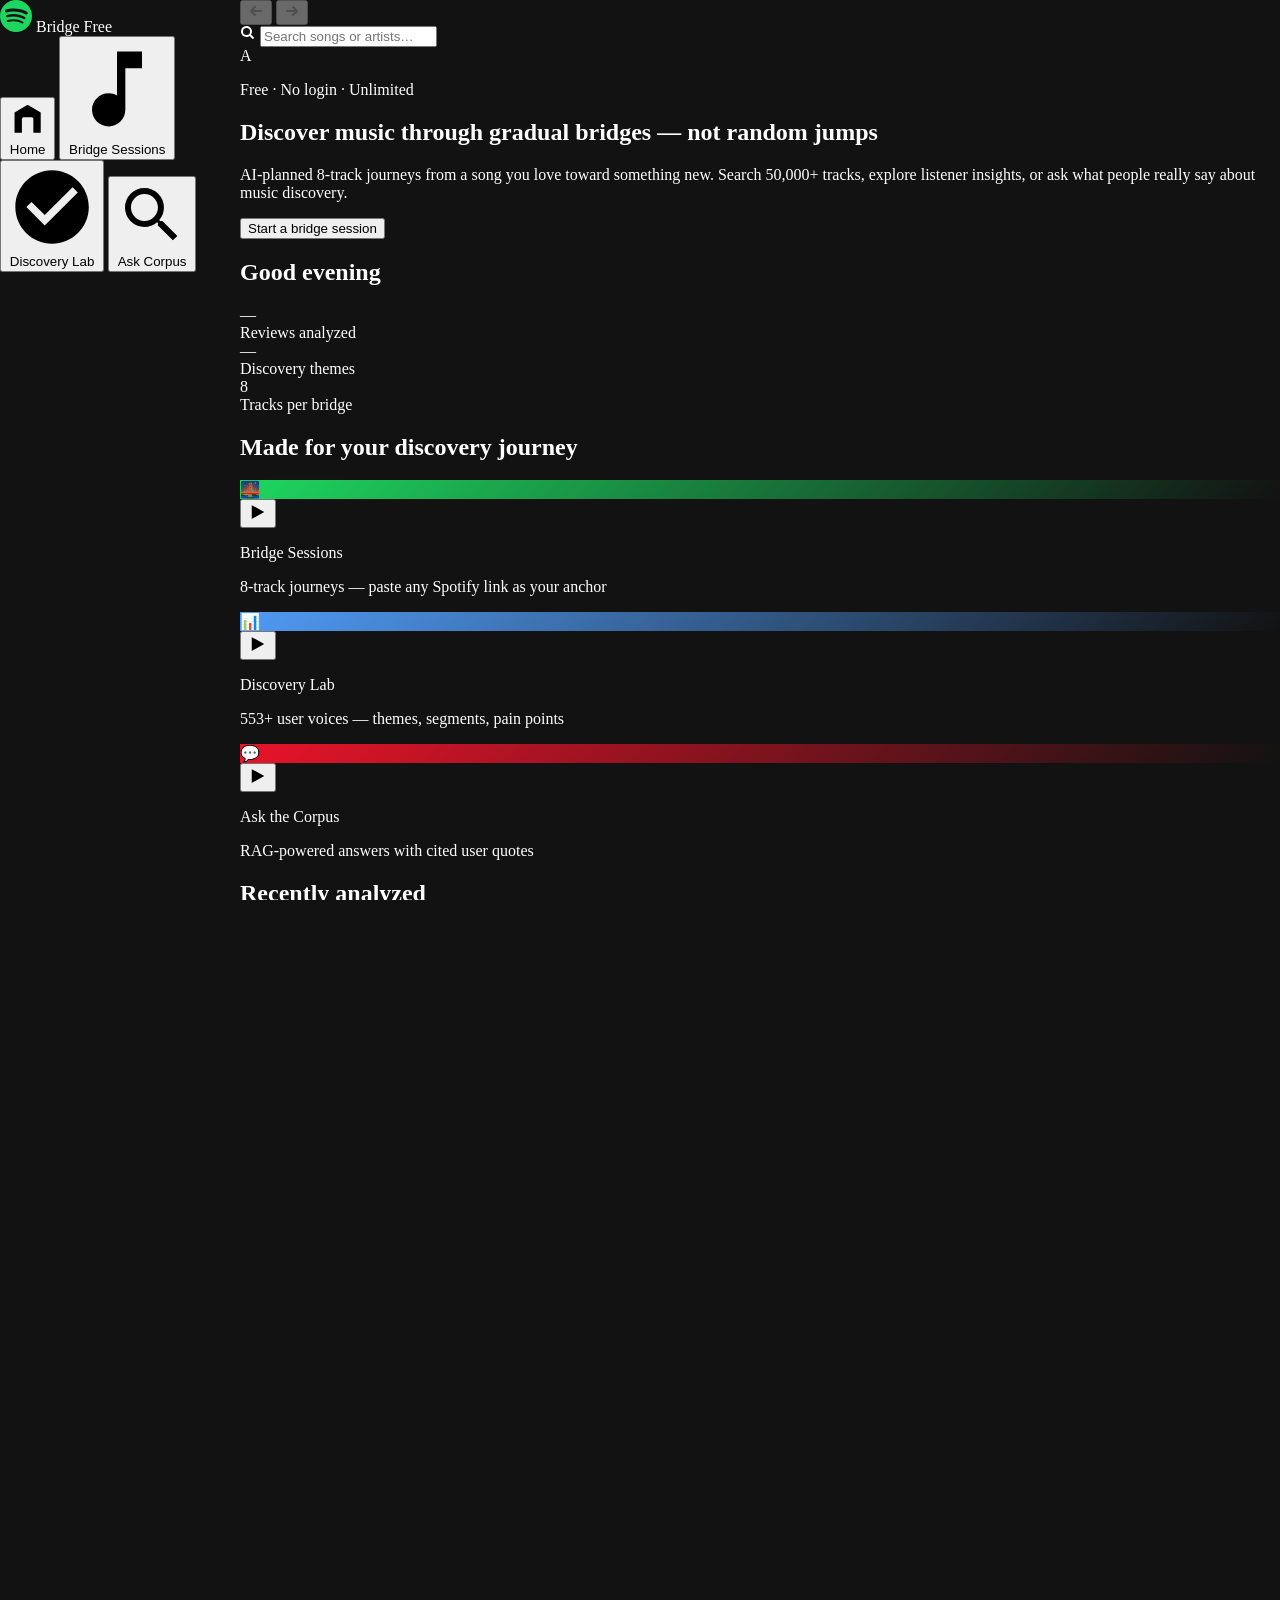
==== commit 302442f8: "Fix stale anchor art and remove Phase 1 home card. Always refresh album art from Spotify oEmbed so S" ====
--- a/web/index.html
+++ b/web/index.html
@@ -88,18 +88,6 @@
             <button type="button" class="btn-spotify btn-spotify--green public-banner__cta" data-tab="bridge">Start a bridge session</button>
           </div>
 
-          <div class="rollout-card" id="rolloutCard">
-            <p class="rollout-card__eyebrow">Phase 1 rollout</p>
-            <h2 class="rollout-card__title">Comfort Loop Curators · commute context</h2>
-            <p class="rollout-card__desc">Users who replay safe playlists but want gradual novelty — starting with low-effort commute sessions.</p>
-            <div class="metrics-row">
-              <div class="metric-target"><span class="metric-target__val">&gt;40%</span><span class="metric-target__label">bridge completion</span></div>
-              <div class="metric-target"><span class="metric-target__val">&gt;15%</span><span class="metric-target__label">save rate</span></div>
-              <div class="metric-target"><span class="metric-target__val">2+</span><span class="metric-target__label">sessions / 14 days</span></div>
-            </div>
-            <button type="button" class="btn-spotify btn-spotify--green btn-spotify--sm" id="comfortLoopCta">Try a commute bridge</button>
-          </div>
-
           <h1 class="greeting" id="greeting">Good evening</h1>
           <div class="stats-row" id="statsRow">
             <div class="stat-pill"><div class="stat-pill__value" id="statReviews">—</div><div class="stat-pill__label">Reviews analyzed</div></div>
